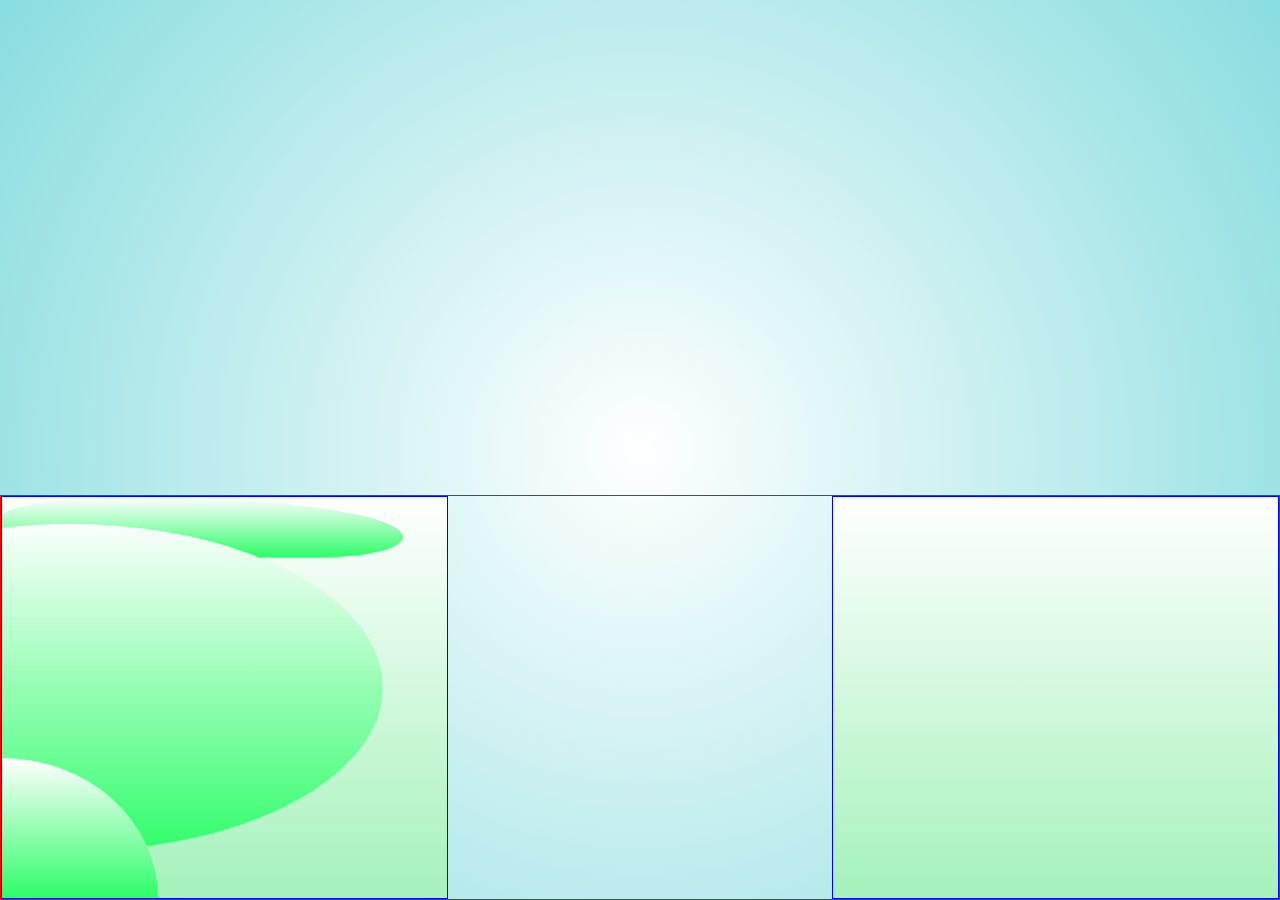
==== index.html @ 4ffc18c8 "cambios en el style" ====
<!DOCTYPE html>
<html lang="en">
  <head>
    <meta charset="UTF-8" />
    <meta http-equiv="X-UA-Compatible" content="IE=edge" />
    <meta name="viewport" content="width=device-width, initial-scale=1.0" />
    <link rel="stylesheet" href="style.css" />
    <title>scenery</title>
  </head>
  <body>
    <main class="container">
      <div class="sun-container">
        <div class="circle-sun"></div>
        <div class="ray">
          <div class="ray1"></div>
          <div class="ray2"></div>
          <div class="ray3"></div>
        </div>
      </div>
      <div class="montains">
        <div class="group-montain1">
          <div class="montain1"></div>
          <div class="montain2"></div>
          <div class="montain3"></div>
        </div>
        <div class="group-montain2"></div>
        <div class="montain4"></div>
        <div class="montain5"></div>
        <div class="montain6"></div>
      </div>
      <div class="cloud"></div>
    </main>
  </body>
</html>
---- style.css ----
* {
  box-sizing: border-box;
  margin: 0;
  padding: 0;
}

.container {
  width: 100%;
  height: 100vh;
  background: rgb(255, 255, 255);
  background: radial-gradient(
    circle,
    rgba(255, 255, 255, 1) 0%,
    rgba(137, 221, 224, 1) 100%
  );
}

/*sun-container*/

/*.sun-container {
  width: 20%;
  height: 40%;
  border: 1px solid red;
  display: flex;
  justify-content: center;
  align-items: center;
  position: relative;
  top: 20%;
}

.sun-container > .circle-sun {
  width: 70%;
  height: 70%;
  background-color: yellow;
  border-radius: 50%;
}

.sun-container > .ray {
  width: 100%;
  height: 6px;
  background-color: yellow;
  position: absolute;
}

.sun-container > .ray1 {
  transform: rotate(90deg);
}

.sun-container > .ray2 {
  transform: rotate(130deg);
}

.sun-container > .ray3 {
  transform: rotate(50deg);
}*/

/*montains*/

.montains {
  width: 100%;
  height: 45%;
  border: 1px solid red;
  display: flex;
  position: relative;
  top: 55%;
  /*align-content: space-around;*/
}

/*group montain1*/

.group-montain1 {
  width: 35%;
  height: 100%;
  border: 1px solid blue;
  position: absolute;
  z-index: 1;

  background: rgb(165, 242, 187);
  background: linear-gradient(
    0deg,
    rgba(165, 242, 187, 1) 0%,
    rgba(255, 255, 255, 1) 100%
  );
}

.group-montain1 > .montain1 {
  width: 90%;
  height: 15%;
  display: flex;
  justify-content: column;
  background: rgb(45, 253, 104);
  background: linear-gradient(
    0deg,
    rgba(45, 253, 104, 1) 0%,
    rgba(255, 255, 255, 1) 100%
  );
  border-radius: 50% 100% 30% 0 / 50% 100% 50% 0;
  position: absolute;
  z-index: 2;
}

.group-montain1 > .montain2 {
  width: 95%;
  height: 85%;
  display: flex;
  justify-content: column;
  background: rgb(45, 253, 104);
  background: linear-gradient(
    0deg,
    rgba(45, 253, 104, 1) 0%,
    rgba(255, 255, 255, 1) 100%
  );
  clip-path: ellipse(74% 48% at 16% 50%);
  /*clip-path: polygon(0 0, 100% 0, 100% 200px, 0 100%);*/
  position: absolute;
  z-index: 3;
  top: 5%;
}

.group-montain1 > .montain3 {
  width: 35%;
  height: 35%;
  display: flex;
  justify-content: column;
  background: rgb(45, 253, 104);
  background: linear-gradient(
    0deg,
    rgba(45, 253, 104, 1) 0%,
    rgba(255, 255, 255, 1) 100%
  );
  border-radius: 0 100% 0 0;
  position: absolute;
  z-index: 4;
  top: 65%;
}

/*group montain2*/

.group-montain2 {
  width: 35%;
  height: 100%;
  border: 1px solid blue;
  position: absolute;
  z-index: 1;
  left: 65%;
  background: rgb(165, 242, 187);
  background: linear-gradient(
    0deg,
    rgba(165, 242, 187, 1) 0%,
    rgba(255, 255, 255, 1) 100%
  );
}

.group-montain2 > .montain4 {
  width: 90%;
  height: 15%;
  display: flex;
  justify-content: column;
  background: rgb(45, 253, 104);
  background: linear-gradient(
    0deg,
    rgba(45, 253, 104, 1) 0%,
    rgba(255, 255, 255, 1) 100%
  );
  border-radius: 50% 100% 30% 0 / 50% 100% 50% 0;
  position: absolute;
  z-index: 2;
}

.group-montain2 > .montain5 {
  width: 95%;
  height: 85%;
  display: flex;
  justify-content: column;
  background: rgb(45, 253, 104);
  background: linear-gradient(
    0deg,
    rgba(45, 253, 104, 1) 0%,
    rgba(255, 255, 255, 1) 100%
  );
  clip-path: ellipse(74% 48% at 16% 50%);
  position: absolute;
  z-index: 3;
  top: 5%;
}

.group-montain2 > .montain6 {
  width: 35%;
  height: 35%;
  display: flex;
  justify-content: column;
  background: rgb(45, 253, 104);
  background: linear-gradient(
    0deg,
    rgba(45, 253, 104, 1) 0%,
    rgba(255, 255, 255, 1) 100%
  );
  border-radius: 0 100% 0 0;
  position: absolute;
  z-index: 4;
  top: 65%;
}
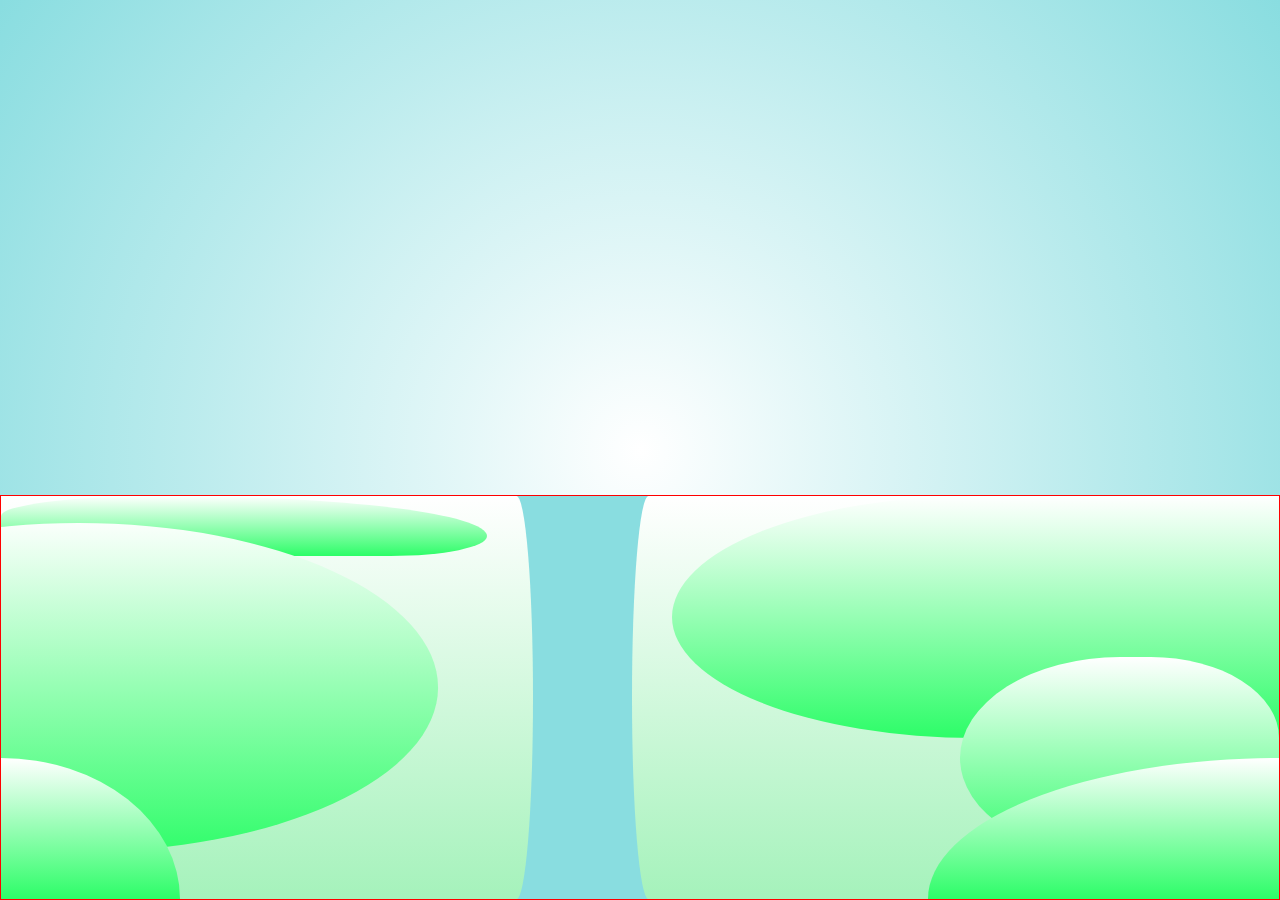
==== commit 3182720f: "cambios en el estilo de las montañas y el río" ====
--- a/index.html
+++ b/index.html
@@ -9,25 +9,24 @@
   </head>
   <body>
     <main class="container">
-      <div class="sun-container">
-        <div class="circle-sun"></div>
-        <div class="ray">
-          <div class="ray1"></div>
-          <div class="ray2"></div>
-          <div class="ray3"></div>
-        </div>
-      </div>
       <div class="montains">
         <div class="group-montain1">
           <div class="montain1"></div>
           <div class="montain2"></div>
           <div class="montain3"></div>
         </div>
-        <div class="group-montain2"></div>
-        <div class="montain4"></div>
-        <div class="montain5"></div>
-        <div class="montain6"></div>
+        <div class="group-montain2">
+          <div class="montain4"></div>
+          <div class="montain5"></div>
+          <div class="montain6"></div>
+        </div>
+        <div class="river">
+          <div class="curve1"></div>
+          <div class="curve2"></div>
+          <div class="frame"></div>
+        </div>
       </div>
+
       <div class="cloud"></div>
     </main>
   </body>
--- a/style.css
+++ b/style.css
@@ -15,46 +15,7 @@
   );
 }
 
-/*sun-container*/
-
-/*.sun-container {
-  width: 20%;
-  height: 40%;
-  border: 1px solid red;
-  display: flex;
-  justify-content: center;
-  align-items: center;
-  position: relative;
-  top: 20%;
-}
-
-.sun-container > .circle-sun {
-  width: 70%;
-  height: 70%;
-  background-color: yellow;
-  border-radius: 50%;
-}
-
-.sun-container > .ray {
-  width: 100%;
-  height: 6px;
-  background-color: yellow;
-  position: absolute;
-}
-
-.sun-container > .ray1 {
-  transform: rotate(90deg);
-}
-
-.sun-container > .ray2 {
-  transform: rotate(130deg);
-}
-
-.sun-container > .ray3 {
-  transform: rotate(50deg);
-}*/
-
-/*montains*/
+/*------------ montains -------------*/
 
 .montains {
   width: 100%;
@@ -66,28 +27,24 @@
   /*align-content: space-around;*/
 }
 
-/*group montain1*/
+/*-------- group montain1 --------*/
 
 .group-montain1 {
-  width: 35%;
-  height: 100%;
-  border: 1px solid blue;
-  position: absolute;
-  z-index: 1;
-
-  background: rgb(165, 242, 187);
-  background: linear-gradient(
-    0deg,
-    rgba(165, 242, 187, 1) 0%,
-    rgba(255, 255, 255, 1) 100%
-  );
+  width: 40%;
+  height: 100%;
+  background: rgb(165, 242, 187);
+  background: linear-gradient(
+    0deg,
+    rgba(165, 242, 187, 1) 0%,
+    rgba(255, 255, 255, 1) 100%
+  );
+  position: absolute;
+  z-index: 1;
 }
 
 .group-montain1 > .montain1 {
-  width: 90%;
+  width: 95%;
   height: 15%;
-  display: flex;
-  justify-content: column;
   background: rgb(45, 253, 104);
   background: linear-gradient(
     0deg,
@@ -102,8 +59,6 @@
 .group-montain1 > .montain2 {
   width: 95%;
   height: 85%;
-  display: flex;
-  justify-content: column;
   background: rgb(45, 253, 104);
   background: linear-gradient(
     0deg,
@@ -120,8 +75,6 @@
 .group-montain1 > .montain3 {
   width: 35%;
   height: 35%;
-  display: flex;
-  justify-content: column;
   background: rgb(45, 253, 104);
   background: linear-gradient(
     0deg,
@@ -134,69 +87,180 @@
   top: 65%;
 }
 
-/*group montain2*/
+/*------ group montain2 -------*/
 
 .group-montain2 {
-  width: 35%;
-  height: 100%;
-  border: 1px solid blue;
-  position: absolute;
-  z-index: 1;
-  left: 65%;
-  background: rgb(165, 242, 187);
-  background: linear-gradient(
-    0deg,
-    rgba(165, 242, 187, 1) 0%,
-    rgba(255, 255, 255, 1) 100%
-  );
+  width: 50%;
+  height: 100%;
+  background: rgb(165, 242, 187);
+  background: linear-gradient(
+    0deg,
+    rgba(165, 242, 187, 1) 0%,
+    rgba(255, 255, 255, 1) 100%
+  );
+  position: relative;
+  left: 50%;
+  z-index: 1;
 }
 
 .group-montain2 > .montain4 {
-  width: 90%;
-  height: 15%;
-  display: flex;
-  justify-content: column;
-  background: rgb(45, 253, 104);
-  background: linear-gradient(
-    0deg,
-    rgba(45, 253, 104, 1) 0%,
-    rgba(255, 255, 255, 1) 100%
-  );
-  border-radius: 50% 100% 30% 0 / 50% 100% 50% 0;
-  position: absolute;
+  width: 95%;
+  height: 60%;
+  background: rgb(45, 253, 104);
+  background: linear-gradient(
+    0deg,
+    rgba(45, 253, 104, 1) 0%,
+    rgba(255, 255, 255, 1) 100%
+  );
+  border-radius: 100% 0 0 100% / 100% 0 0 100%;
+  position: absolute;
+  right: 0;
   z-index: 2;
 }
 
 .group-montain2 > .montain5 {
-  width: 95%;
-  height: 85%;
-  display: flex;
-  justify-content: column;
-  background: rgb(45, 253, 104);
-  background: linear-gradient(
-    0deg,
-    rgba(45, 253, 104, 1) 0%,
-    rgba(255, 255, 255, 1) 100%
-  );
-  clip-path: ellipse(74% 48% at 16% 50%);
+  width: 50%;
+  height: 50%;
+  background: rgb(45, 253, 104);
+  background: linear-gradient(
+    0deg,
+    rgba(45, 253, 104, 1) 0%,
+    rgba(255, 255, 255, 1) 100%
+  );
+  border-radius: 100% 80% 0 100%;
   position: absolute;
   z-index: 3;
-  top: 5%;
+  top: 40%;
+  right: 0;
 }
 
 .group-montain2 > .montain6 {
-  width: 35%;
+  width: 55%;
   height: 35%;
-  display: flex;
-  justify-content: column;
-  background: rgb(45, 253, 104);
-  background: linear-gradient(
-    0deg,
-    rgba(45, 253, 104, 1) 0%,
-    rgba(255, 255, 255, 1) 100%
-  );
-  border-radius: 0 100% 0 0;
+  background: rgb(45, 253, 104);
+  background: linear-gradient(
+    0deg,
+    rgba(45, 253, 104, 1) 0%,
+    rgba(255, 255, 255, 1) 100%
+  );
+  /*border-radius: 0 100% 0 0;*/
+  border-radius: 100% 0 0 0;
   position: absolute;
   z-index: 4;
   top: 65%;
-}
+  right: 0;
+}
+
+/*-------- River ---------*/
+
+.river {
+  width: 13%;
+  height: 100%;
+  position: relative;
+  left: -11%;
+  z-index: 4;
+  background: rgba(137, 221, 224, 1);
+}
+
+.river > .curve1 {
+  width: 20%;
+  height: 100%;
+  border-radius: 100% 0 0 100%;
+  background: rgb(165, 242, 187);
+  background: linear-gradient(
+    0deg,
+    rgba(165, 242, 187, 1) 0%,
+    rgba(255, 255, 255, 1) 100%
+  );
+  left: 80%;
+  position: absolute;
+  z-index: 1;
+}
+
+.river > .curve2 {
+  width: 20%;
+  height: 100%;
+  border-radius: 0 100% 100% 0;
+  background: rgb(165, 242, 187);
+  background: linear-gradient(
+    0deg,
+    rgba(165, 242, 187, 1) 0%,
+    rgba(255, 255, 255, 1) 100%
+  );
+  position: absolute;
+  z-index: 1;
+}
+
+/*------ sun-container --------*/
+
+.sun-container {
+  width: 20%;
+  height: 30%;
+  border: 1px solid black;
+  position: relative;
+  background-color: blue;
+  top: 10%;
+  left: 50%;
+  /*display: flex;
+  justify-content: center;
+  align-items: center;
+  position: relative;*/
+}
+
+/*.sun-container > .circle-sun {
+  width: 70%;
+  height: 70%;
+  background-color: yellow;
+  border-radius: 50%;
+}
+
+.sun-container > .ray {
+  width: 100%;
+  height: 6px;
+  background-color: yellow;
+  position: absolute;
+}
+
+.sun-container > .ray1 {
+  transform: rotate(90deg);
+}
+
+.sun-container > .ray2 {
+  transform: rotate(130deg);
+}
+
+.sun-container > .ray3 {
+  transform: rotate(50deg);
+}*/
+
+/*noooooo*/
+
+/*.river > .curve2 {
+  width: 20%;
+  height: 109%;
+  border-radius: 50%;
+  box-shadow: 30px 50px 0 #d9534f;
+  transform: rotate(180deg);
+  left: 30%;
+  position: absolute;
+  top: -2%;
+  z-index: 2;
+}*/
+
+/*.river > .frame {
+  width: 29%;
+  height: 100%;
+  background: palevioletred;
+  position: absolute;
+  z-index: 3;
+}*/
+
+/*.curve3 {
+  width: 100px;
+  height: 100px;
+  border-radius: 50%;
+  box-shadow: 30px 10px 0 #d9534f;
+  position: absolute;
+  top: 40%;
+}
+*/
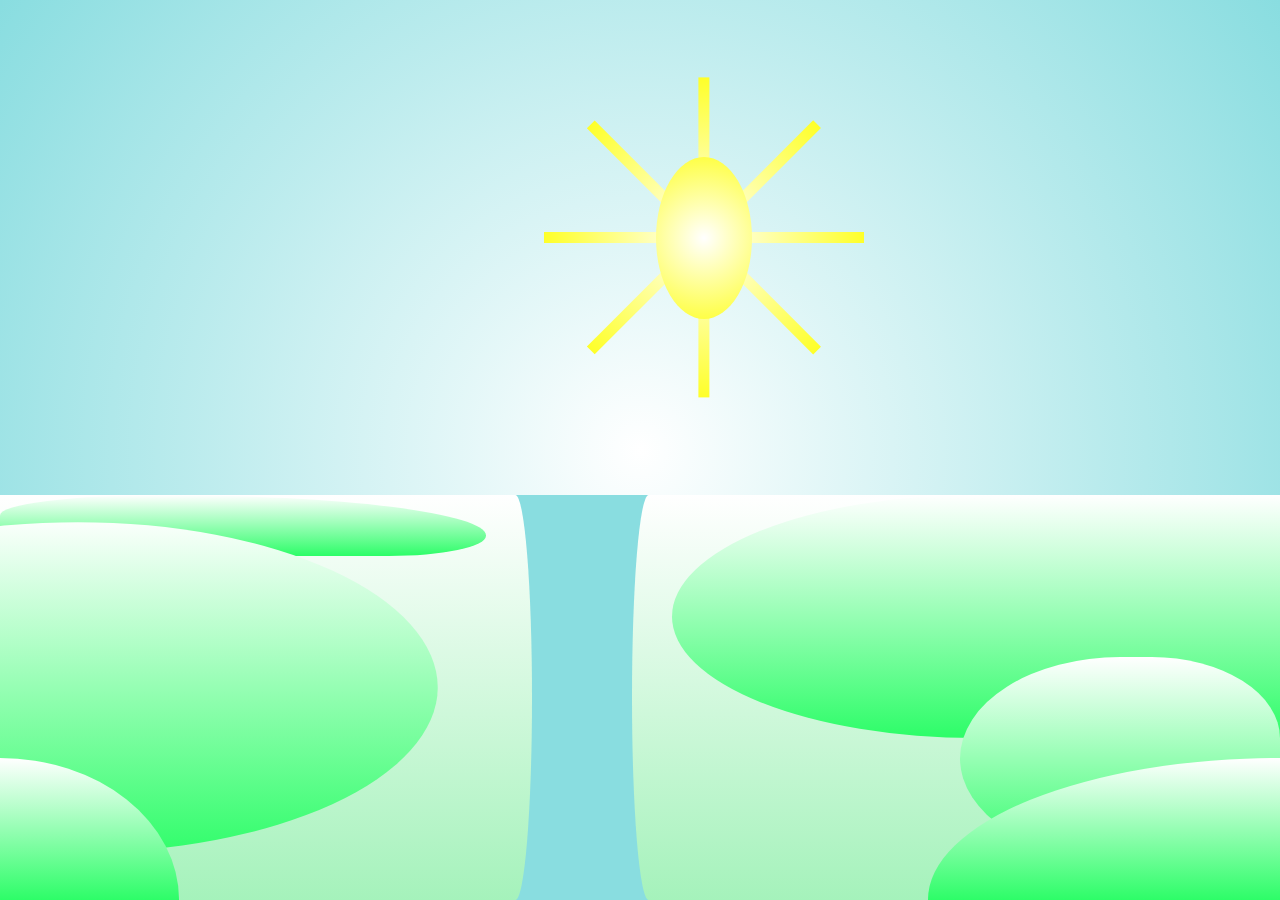
==== commit 372122a9: "cambios en el estilo del sol" ====
--- a/index.html
+++ b/index.html
@@ -23,8 +23,14 @@
         <div class="river">
           <div class="curve1"></div>
           <div class="curve2"></div>
-          <div class="frame"></div>
         </div>
+      </div>
+      <div class="sun-container">
+        <div class="circle-sun"></div>
+        <div class="ray1"></div>
+        <div class="ray2"></div>
+        <div class="ray3"></div>
+        <div class="ray4"></div>
       </div>
 
       <div class="cloud"></div>
--- a/style.css
+++ b/style.css
@@ -20,7 +20,6 @@
 .montains {
   width: 100%;
   height: 45%;
-  border: 1px solid red;
   display: flex;
   position: relative;
   top: 55%;
@@ -165,14 +164,13 @@
 .river > .curve1 {
   width: 20%;
   height: 100%;
-  border-radius: 100% 0 0 100%;
-  background: rgb(165, 242, 187);
-  background: linear-gradient(
-    0deg,
-    rgba(165, 242, 187, 1) 0%,
-    rgba(255, 255, 255, 1) 100%
-  );
-  left: 80%;
+  border-radius: 0 100% 100% 0;
+  background: rgb(165, 242, 187);
+  background: linear-gradient(
+    0deg,
+    rgba(165, 242, 187, 1) 0%,
+    rgba(255, 255, 255, 1) 100%
+  );
   position: absolute;
   z-index: 1;
 }
@@ -180,13 +178,14 @@
 .river > .curve2 {
   width: 20%;
   height: 100%;
-  border-radius: 0 100% 100% 0;
-  background: rgb(165, 242, 187);
-  background: linear-gradient(
-    0deg,
-    rgba(165, 242, 187, 1) 0%,
-    rgba(255, 255, 255, 1) 100%
-  );
+  border-radius: 100% 0 0 100%;
+  background: rgb(165, 242, 187);
+  background: linear-gradient(
+    0deg,
+    rgba(165, 242, 187, 1) 0%,
+    rgba(255, 255, 255, 1) 100%
+  );
+  left: 80%;
   position: absolute;
   z-index: 1;
 }
@@ -194,73 +193,84 @@
 /*------ sun-container --------*/
 
 .sun-container {
-  width: 20%;
-  height: 30%;
-  border: 1px solid black;
-  position: relative;
-  background-color: blue;
-  top: 10%;
-  left: 50%;
-  /*display: flex;
+  width: 50%;
+  height: 60%;
+  position: relative;
+  top: -50%;
+  display: flex;
   justify-content: center;
   align-items: center;
-  position: relative;*/
-}
-
-/*.sun-container > .circle-sun {
-  width: 70%;
-  height: 70%;
-  background-color: yellow;
+  position: relative;
+  padding-top: 2%;
+  left: 30%;
+}
+
+.sun-container > .circle-sun {
+  width: 15%;
+  height: 30%;
+  background: rgb(255, 255, 255);
+  background: radial-gradient(
+    circle,
+    rgba(255, 255, 255, 1) 0%,
+    rgba(254, 255, 41, 1) 100%
+  );
   border-radius: 50%;
-}
-
-.sun-container > .ray {
-  width: 100%;
-  height: 6px;
-  background-color: yellow;
-  position: absolute;
+  position: absolute;
+  z-index: 2;
 }
 
 .sun-container > .ray1 {
+  width: 50%;
+  height: 2%;
+  background: rgb(255, 255, 255);
+  background: rgb(255, 255, 255);
+  background: radial-gradient(
+    circle,
+    rgba(255, 255, 255, 1) 0%,
+    rgba(254, 255, 41, 1) 100%
+  );
+  position: absolute;
+  z-index: 0;
+}
+
+.sun-container > .ray2 {
+  width: 50%;
+  height: 2%;
+  background: rgb(255, 255, 255);
+  background: radial-gradient(
+    circle,
+    rgba(255, 255, 255, 1) 0%,
+    rgba(254, 255, 41, 1) 100%
+  );
+  position: absolute;
+  z-index: 0;
+  transform: rotate(45deg);
+}
+
+.sun-container > .ray3 {
+  width: 50%;
+  height: 2%;
+  background: rgb(255, 255, 255);
+  background: radial-gradient(
+    circle,
+    rgba(255, 255, 255, 1) 0%,
+    rgba(254, 255, 41, 1) 100%
+  );
+  position: absolute;
+  z-index: 0;
   transform: rotate(90deg);
 }
 
-.sun-container > .ray2 {
-  transform: rotate(130deg);
-}
-
-.sun-container > .ray3 {
-  transform: rotate(50deg);
-}*/
-
-/*noooooo*/
-
-/*.river > .curve2 {
-  width: 20%;
-  height: 109%;
-  border-radius: 50%;
-  box-shadow: 30px 50px 0 #d9534f;
-  transform: rotate(180deg);
-  left: 30%;
-  position: absolute;
-  top: -2%;
-  z-index: 2;
-}*/
-
-/*.river > .frame {
-  width: 29%;
-  height: 100%;
-  background: palevioletred;
-  position: absolute;
-  z-index: 3;
-}*/
-
-/*.curve3 {
-  width: 100px;
-  height: 100px;
-  border-radius: 50%;
-  box-shadow: 30px 10px 0 #d9534f;
-  position: absolute;
-  top: 40%;
-}
-*/
+.sun-container > .ray4 {
+  width: 50%;
+  height: 2%;
+  background: rgb(255, 255, 255);
+  background: radial-gradient(
+    circle,
+    rgba(255, 255, 255, 1) 0%,
+    rgba(254, 255, 41, 1) 100%
+  );
+  position: absolute;
+  z-index: 0;
+  transform: rotate(135deg);
+}
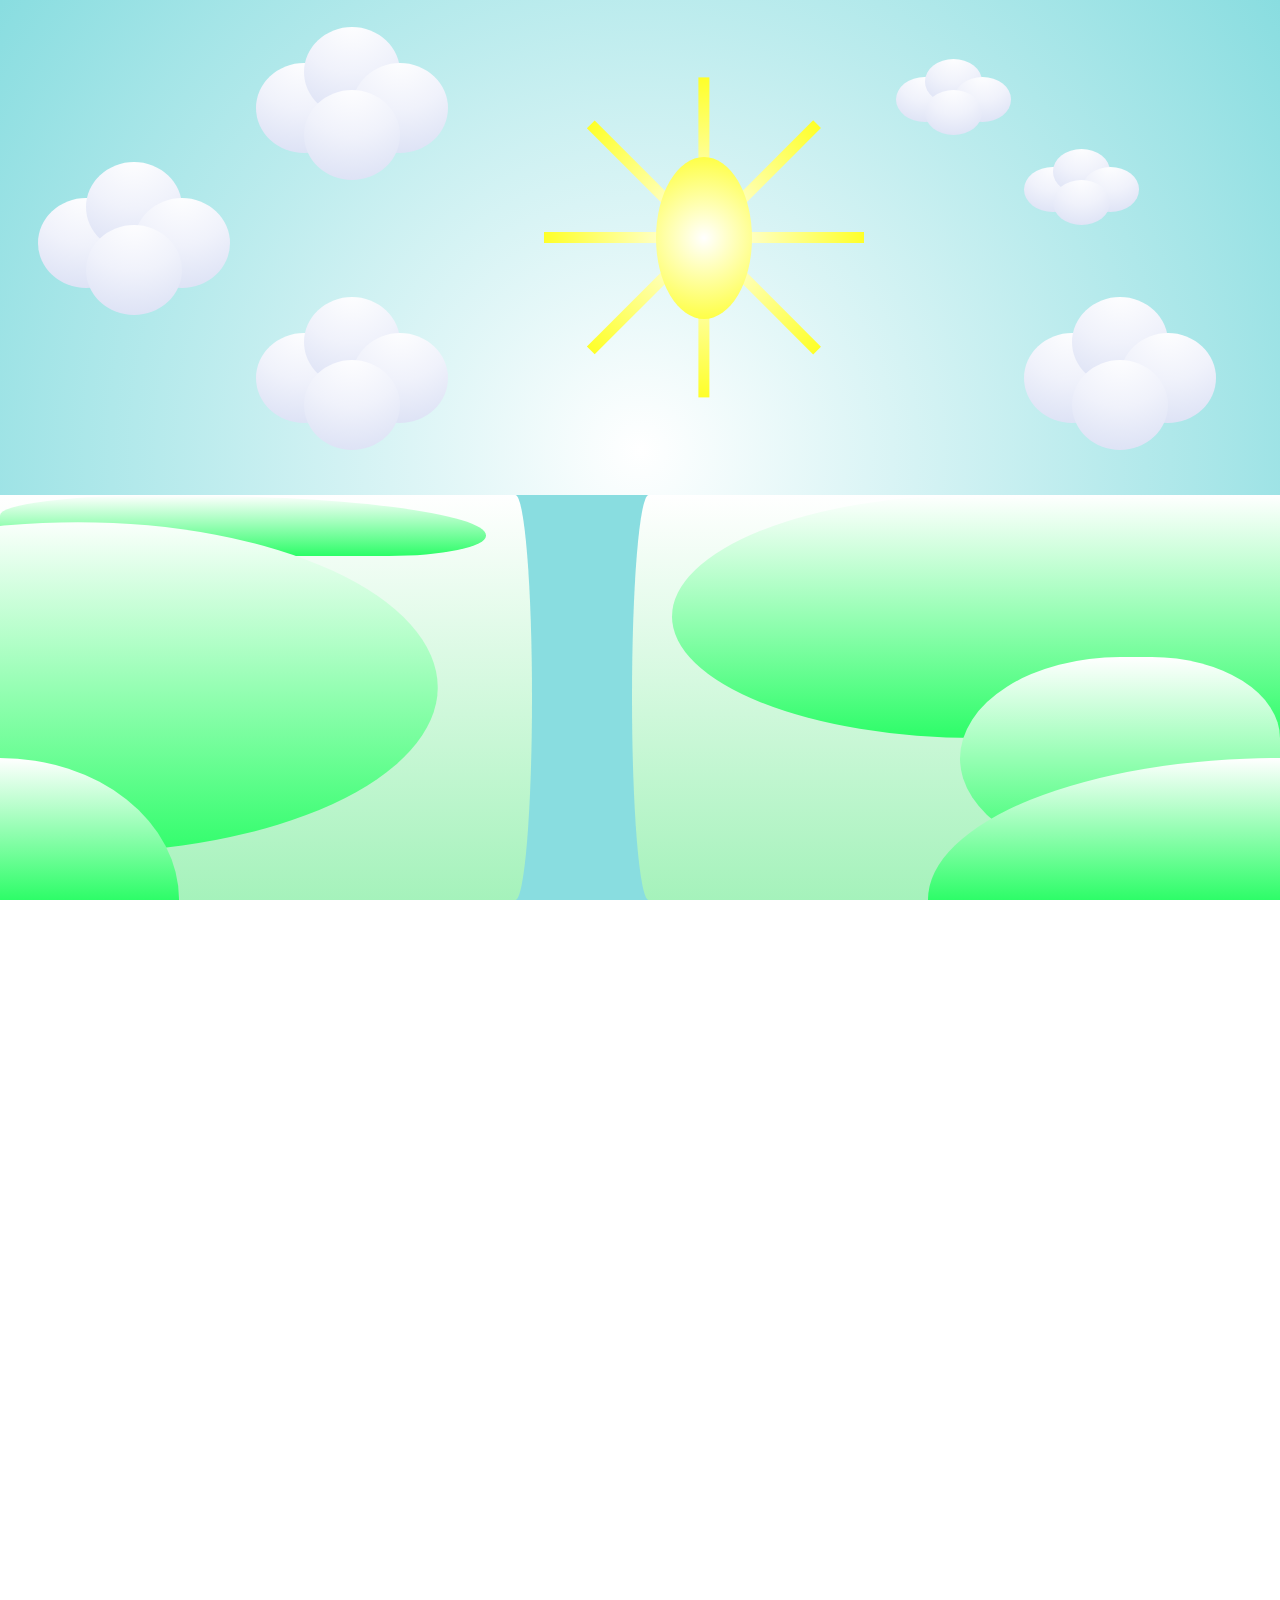
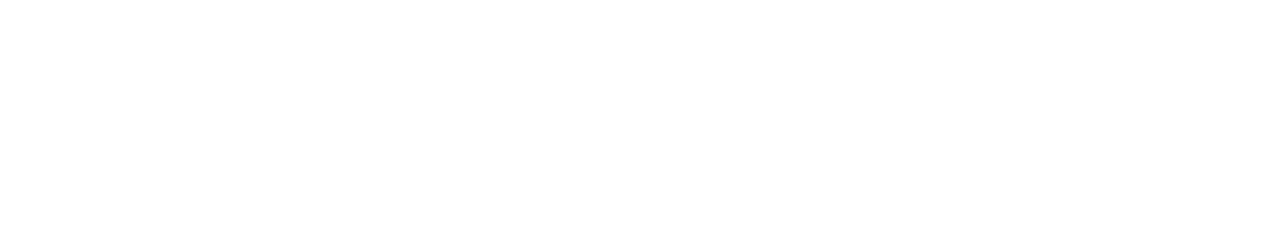
==== commit b3249212: "cambios en el estilo- nubes" ====
--- a/index.html
+++ b/index.html
@@ -9,7 +9,7 @@
   </head>
   <body>
     <main class="container">
-      <div class="montains">
+      <section1 class="montains">
         <div class="group-montain1">
           <div class="montain1"></div>
           <div class="montain2"></div>
@@ -24,16 +24,59 @@
           <div class="curve1"></div>
           <div class="curve2"></div>
         </div>
-      </div>
-      <div class="sun-container">
+      </section1>
+
+      <section2 class="sun-container">
         <div class="circle-sun"></div>
         <div class="ray1"></div>
         <div class="ray2"></div>
         <div class="ray3"></div>
         <div class="ray4"></div>
-      </div>
+      </section2>
 
-      <div class="cloud"></div>
+      <section3>
+        <div class="cloud cloud1">
+          <div class="circle1"></div>
+          <div class="circle2"></div>
+          <div class="circle3"></div>
+          <div class="circle4"></div>
+        </div>
+
+        <div class="cloud cloud2">
+          <div class="circle1"></div>
+          <div class="circle2"></div>
+          <div class="circle3"></div>
+          <div class="circle4"></div>
+        </div>
+
+        <div class="cloud cloud3">
+          <div class="circle1"></div>
+          <div class="circle2"></div>
+          <div class="circle3"></div>
+          <div class="circle4"></div>
+        </div>
+
+        <div class="cloud cloud4">
+          <div class="circle1"></div>
+          <div class="circle2"></div>
+          <div class="circle3"></div>
+          <div class="circle4"></div>
+        </div>
+
+        <div class="cloud cloud5">
+          <div class="circle1"></div>
+          <div class="circle2"></div>
+          <div class="circle3"></div>
+          <div class="circle4"></div>
+        </div>
+
+        <div class="cloud cloud6">
+          <div class="circle1"></div>
+          <div class="circle2"></div>
+          <div class="circle3"></div>
+          <div class="circle4"></div>
+        </div>
+      </section3>
     </main>
   </body>
 </html>
--- a/style.css
+++ b/style.css
@@ -274,3 +274,102 @@
   z-index: 0;
   transform: rotate(135deg);
 }
+
+.cloud {
+  width: 25%;
+  height: 20%;
+  position: relative;
+  z-index: 0;
+  top: -105%;
+  left: 20%;
+}
+
+.cloud > .circle1 {
+  width: 30%;
+  height: 50%;
+  background-image: radial-gradient(
+    circle at 50% -8.92%,
+    #ffffff 0,
+    #f0f2fb 50%,
+    #d9dff4 100%
+  );
+  border-radius: 50%;
+  position: absolute;
+  top: 35%;
+}
+
+.cloud > .circle2 {
+  width: 30%;
+  height: 50%;
+  background-image: radial-gradient(
+    circle at 50% -8.92%,
+    #ffffff 0,
+    #f0f2fb 50%,
+    #d9dff4 100%
+  );
+  border-radius: 50%;
+  position: absolute;
+  top: 15%;
+  left: 15%;
+}
+
+.cloud > .circle3 {
+  width: 30%;
+  height: 50%;
+  background-image: radial-gradient(
+    circle at 50% -8.92%,
+    #ffffff 0,
+    #f0f2fb 50%,
+    #d9dff4 100%
+  );
+  border-radius: 50%;
+  position: absolute;
+  top: 35%;
+  left: 30%;
+}
+
+.cloud > .circle4 {
+  width: 30%;
+  height: 50%;
+  background-image: radial-gradient(
+    circle at 50% -8.92%,
+    #ffffff 0,
+    #f0f2fb 50%,
+    #d9dff4 100%
+  );
+  border-radius: 50%;
+  position: absolute;
+  top: 50%;
+  left: 15%;
+}
+
+.cloud2 {
+  top: -110%;
+  left: 3%;
+}
+
+.cloud3 {
+  top: -115%;
+  left: 20%;
+}
+
+.cloud4 {
+  width: 25%;
+  height: 20%;
+  top: -135%;
+  left: 80%;
+}
+
+.cloud5 {
+  width: 15%;
+  height: 10%;
+  top: -180%;
+  left: 70%;
+}
+
+.cloud6 {
+  width: 15%;
+  height: 10%;
+  top: -180%;
+  left: 80%;
+}
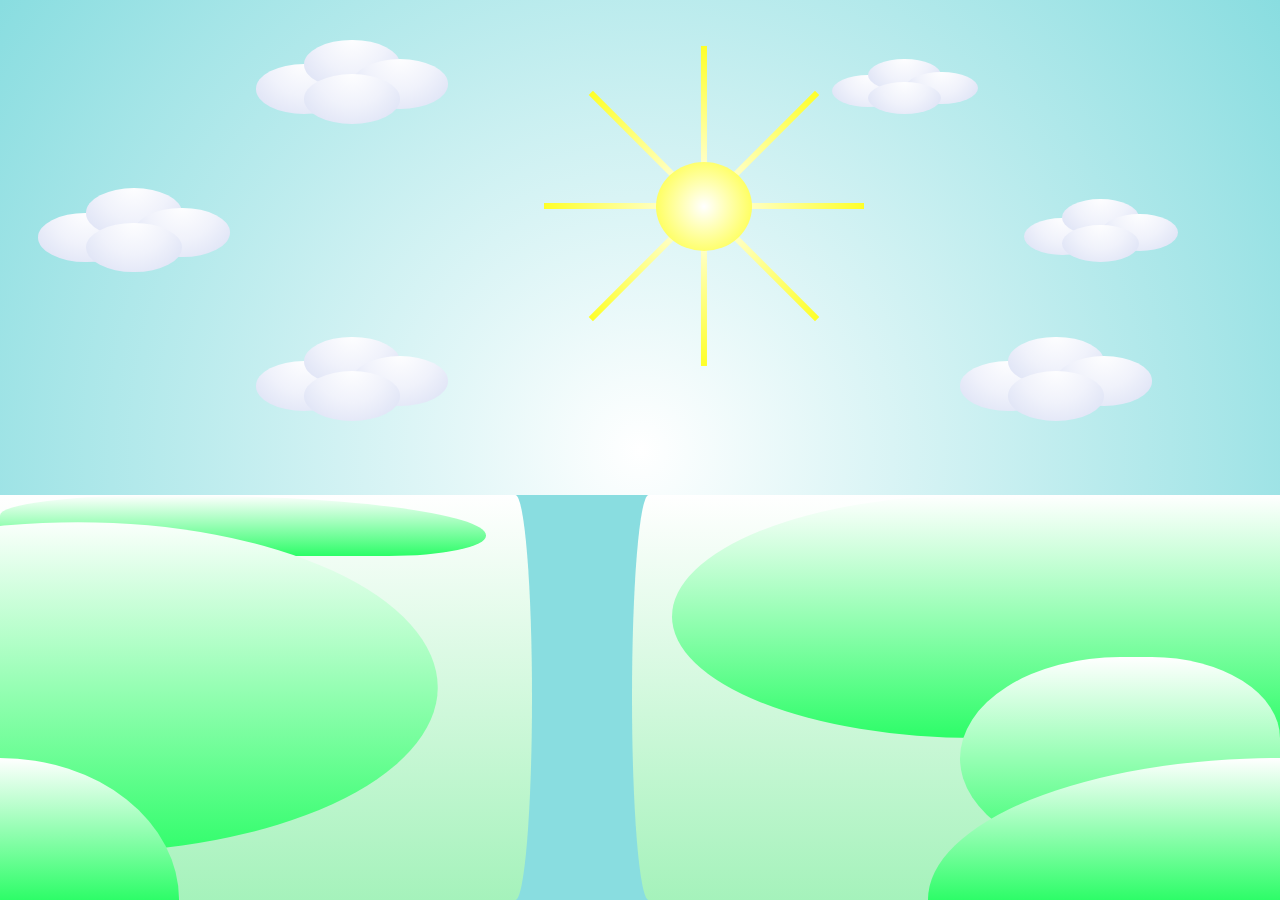
==== commit be613510: "últimos cambios en nubes" ====
--- a/index.html
+++ b/index.html
@@ -26,57 +26,59 @@
         </div>
       </section1>
 
-      <section2 class="sun-container">
-        <div class="circle-sun"></div>
-        <div class="ray1"></div>
-        <div class="ray2"></div>
-        <div class="ray3"></div>
-        <div class="ray4"></div>
-      </section2>
+      <div class="sun-could">
+        <section2 class="sun-container">
+          <div class="circle-sun"></div>
+          <div class="ray1"></div>
+          <div class="ray2"></div>
+          <div class="ray3"></div>
+          <div class="ray4"></div>
+        </section2>
 
-      <section3>
-        <div class="cloud cloud1">
-          <div class="circle1"></div>
-          <div class="circle2"></div>
-          <div class="circle3"></div>
-          <div class="circle4"></div>
-        </div>
+        <section3>
+          <div class="cloud cloud1">
+            <div class="circle1"></div>
+            <div class="circle2"></div>
+            <div class="circle3"></div>
+            <div class="circle4"></div>
+          </div>
 
-        <div class="cloud cloud2">
-          <div class="circle1"></div>
-          <div class="circle2"></div>
-          <div class="circle3"></div>
-          <div class="circle4"></div>
-        </div>
+          <div class="cloud cloud2">
+            <div class="circle1"></div>
+            <div class="circle2"></div>
+            <div class="circle3"></div>
+            <div class="circle4"></div>
+          </div>
 
-        <div class="cloud cloud3">
-          <div class="circle1"></div>
-          <div class="circle2"></div>
-          <div class="circle3"></div>
-          <div class="circle4"></div>
-        </div>
+          <div class="cloud cloud3">
+            <div class="circle1"></div>
+            <div class="circle2"></div>
+            <div class="circle3"></div>
+            <div class="circle4"></div>
+          </div>
 
-        <div class="cloud cloud4">
-          <div class="circle1"></div>
-          <div class="circle2"></div>
-          <div class="circle3"></div>
-          <div class="circle4"></div>
-        </div>
+          <div class="cloud cloud4">
+            <div class="circle1"></div>
+            <div class="circle2"></div>
+            <div class="circle3"></div>
+            <div class="circle4"></div>
+          </div>
 
-        <div class="cloud cloud5">
-          <div class="circle1"></div>
-          <div class="circle2"></div>
-          <div class="circle3"></div>
-          <div class="circle4"></div>
-        </div>
+          <div class="cloud cloud5">
+            <div class="circle1"></div>
+            <div class="circle2"></div>
+            <div class="circle3"></div>
+            <div class="circle4"></div>
+          </div>
 
-        <div class="cloud cloud6">
-          <div class="circle1"></div>
-          <div class="circle2"></div>
-          <div class="circle3"></div>
-          <div class="circle4"></div>
-        </div>
-      </section3>
+          <div class="cloud cloud6">
+            <div class="circle1"></div>
+            <div class="circle2"></div>
+            <div class="circle3"></div>
+            <div class="circle4"></div>
+          </div>
+        </section3>
+      </div>
     </main>
   </body>
 </html>
--- a/style.css
+++ b/style.css
@@ -15,7 +15,7 @@
   );
 }
 
-/*------------ montains -------------*/
+/*--------- section1 / montains ----------*/
 
 .montains {
   width: 100%;
@@ -26,7 +26,7 @@
   /*align-content: space-around;*/
 }
 
-/*-------- group montain1 --------*/
+/*------ group montain1 ------*/
 
 .group-montain1 {
   width: 40%;
@@ -86,7 +86,7 @@
   top: 65%;
 }
 
-/*------ group montain2 -------*/
+/*----- group montain2 ------*/
 
 .group-montain2 {
   width: 50%;
@@ -150,7 +150,7 @@
   right: 0;
 }
 
-/*-------- River ---------*/
+/*------ River ------*/
 
 .river {
   width: 13%;
@@ -190,19 +190,26 @@
   z-index: 1;
 }
 
-/*------ sun-container --------*/
+.sun-could {
+  width: 100%;
+  height: 55%;
+  position: relative;
+  top: -45%;
+}
+
+/*-------- section2 / sun-container --------*/
 
 .sun-container {
   width: 50%;
   height: 60%;
   position: relative;
-  top: -50%;
   display: flex;
   justify-content: center;
   align-items: center;
   position: relative;
-  padding-top: 2%;
   left: 30%;
+  padding-top: 9%;
+  z-index: 1;
 }
 
 .sun-container > .circle-sun {
@@ -275,13 +282,15 @@
   transform: rotate(135deg);
 }
 
+/*--------- Section 3 / cloud ----------*/
+
 .cloud {
   width: 25%;
   height: 20%;
   position: relative;
-  z-index: 0;
-  top: -105%;
-  left: 20%;
+  display: flex;
+  align-items: center;
+  z-index: 0;
 }
 
 .cloud > .circle1 {
@@ -295,7 +304,7 @@
   );
   border-radius: 50%;
   position: absolute;
-  top: 35%;
+  top: 40%;
 }
 
 .cloud > .circle2 {
@@ -343,33 +352,38 @@
   left: 15%;
 }
 
+.cloud1 {
+  top: -25%;
+  left: 3%;
+}
+
 .cloud2 {
-  top: -110%;
-  left: 3%;
+  top: -15%;
+  left: 20%;
 }
 
 .cloud3 {
-  top: -115%;
+  top: -95%;
   left: 20%;
 }
 
 .cloud4 {
   width: 25%;
   height: 20%;
-  top: -135%;
+  top: -55%;
+  left: 75%;
+}
+
+.cloud5 {
+  width: 19%;
+  height: 13%;
+  top: -130%;
+  left: 65%;
+}
+
+.cloud6 {
+  width: 20%;
+  height: 15%;
+  top: -115%;
   left: 80%;
 }
-
-.cloud5 {
-  width: 15%;
-  height: 10%;
-  top: -180%;
-  left: 70%;
-}
-
-.cloud6 {
-  width: 15%;
-  height: 10%;
-  top: -180%;
-  left: 80%;
-}
